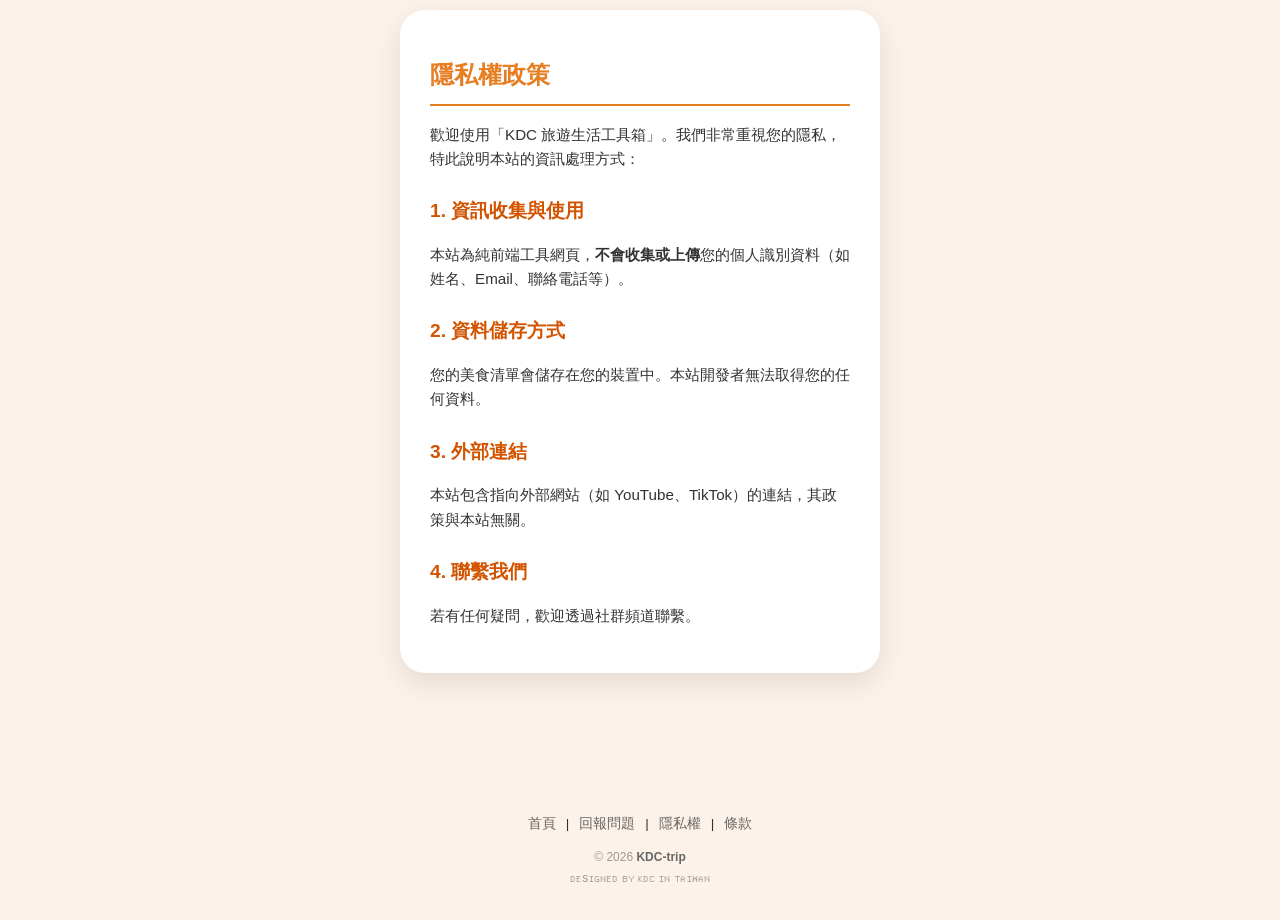
==== privacy.html @ 607a2209 "隱私權更新 更新下方跳轉連結" ====
<!DOCTYPE html>
<html lang="zh-TW">
<head>
    <meta charset="UTF-8">
    <meta name="viewport" content="width=device-width, initial-scale=1.0">
    <title>隱私權政策 | KDC 旅遊生活工具箱</title>
    <style>
        :root { --active-color: #e67e22; }
        body { font-family: sans-serif; line-height: 1.6; color: #333; margin: 0; padding: 10px; background: #fdf2e9; display: flex; flex-direction: column; align-items: center; min-height: 100vh; }
        .container { background: white; padding: 30px; border-radius: 25px; box-shadow: 0 10px 30px rgba(0,0,0,0.1); width: 100%; max-width: 480px; box-sizing: border-box; }
        h1 { color: var(--active-color); border-bottom: 2px solid var(--active-color); padding-bottom: 10px; font-size: 1.5rem; }
        h2 { color: #d35400; margin-top: 25px; font-size: 1.2rem; }
        p { margin-bottom: 15px; font-size: 0.95rem; }

        /* 🏁 統一頁腳樣式 */
        footer { margin-top: auto; padding: 30px 10px 20px; text-align: center; width: 100%; max-width: 480px; }
        .footer-links { margin-bottom: 12px; display: flex; flex-wrap: wrap; justify-content: center; gap: 10px; font-size: 0.85rem; }
        .footer-links a { color: #666; text-decoration: none; transition: 0.2s; }
        .footer-links a:hover { color: var(--active-color); }
        .footer-copy { color: #999; font-size: 0.75rem; line-height: 1.8; }
        .footer-copy b { color: #666; }
    </style>
</head>
<body>
    <div class="container">
        <h1>隱私權政策</h1>
        <p>歡迎使用「KDC 旅遊生活工具箱」。我們非常重視您的隱私，特此說明本站的資訊處理方式：</p>

        <h2>1. 資訊收集與使用</h2>
        <p>本站為純前端工具網頁，<b>不會收集或上傳</b>您的個人識別資料（如姓名、Email、聯絡電話等）。</p>

        <h2>2. 資料儲存方式</h2>
        <p>您的美食清單會儲存在您的裝置中。本站開發者無法取得您的任何資料。</p>

        <h2>3. 外部連結</h2>
        <p>本站包含指向外部網站（如 YouTube、TikTok）的連結，其政策與本站無關。</p>

        <h2>4. 聯繫我們</h2>
        <p>若有任何疑問，歡迎透過社群頻道聯繫。</p>
    </div>

    <!-- ✨ 跟首頁一模一樣的頁腳 -->
    <footer>
        <div class="footer-links">
            <a href="index.html">首頁</a> |
            <a href="report.html">回報問題</a> |
            <a href="privacy.html">隱私權</a> |
            <a href="terms.html">條款</a>
        </div>
        <div class="footer-copy">
            © 2026 <b>KDC-trip</b><br>
            ᴅᴇsɪɢɴᴇᴅ ʙʏ ᴋᴅᴄ ɪɴ ᴛᴀɪᴡᴀɴ
        </div>
    </footer>
</body>
</html>
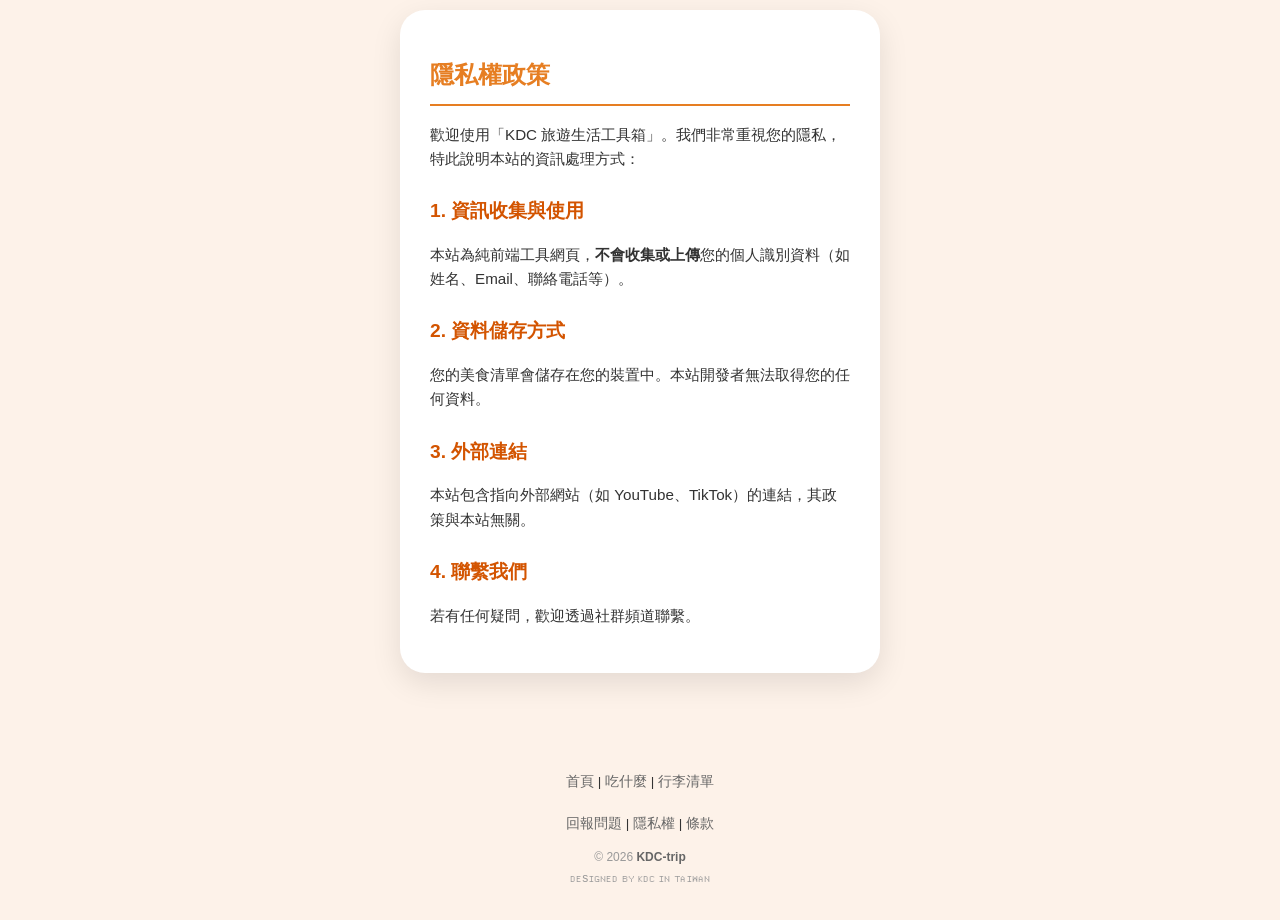
==== commit 52687114: "更新隱私權" ====
--- a/privacy.html
+++ b/privacy.html
@@ -39,18 +39,27 @@
         <p>若有任何疑問，歡迎透過社群頻道聯繫。</p>
     </div>
 
-    <!-- ✨ 跟首頁一模一樣的頁腳 -->
+
     <footer>
         <div class="footer-links">
-            <a href="index.html">首頁</a> |
-            <a href="report.html">回報問題</a> |
-            <a href="privacy.html">隱私權</a> |
-            <a href="terms.html">條款</a>
+            <!-- 第一行：核心功能 -->
+            <div style="width: 100%; margin-bottom: 10px;">
+                <a href="index.html">首頁</a> |
+                <a href="index.html">吃什麼</a> |
+                <a href="travel-list.html">行李清單</a>
+            </div>
+            <!-- 第二行：資訊回報 -->
+            <div style="width: 100%;">
+                <a href="report.html">回報問題</a> |
+                <a href="privacy.html">隱私權</a> |
+                <a href="terms.html">條款</a>
+            </div>
         </div>
         <div class="footer-copy">
             © 2026 <b>KDC-trip</b><br>
             ᴅᴇsɪɢɴᴇᴅ ʙʏ ᴋᴅᴄ ɪɴ ᴛᴀɪᴡᴀɴ
         </div>
     </footer>
+
 </body>
 </html>
